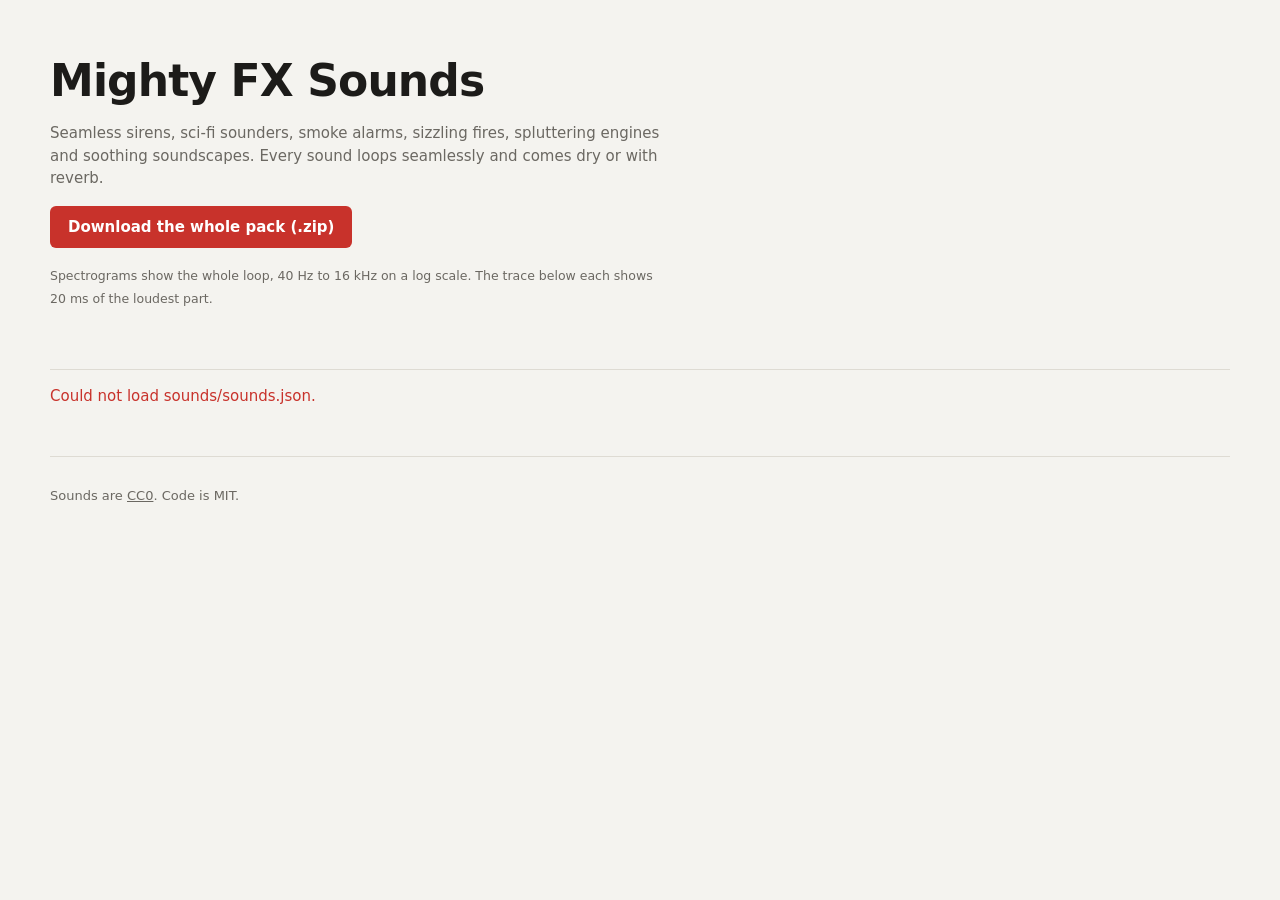
==== site/index.html @ 55cce89c "Add sirensynth looping sound effect synth and gallery" ====
<!doctype html>
<html lang="en">
<head>
<meta charset="utf-8">
<meta name="viewport" content="width=device-width, initial-scale=1">
<title>Mighty FX Sounds</title>
<style>
  :root {
    color-scheme: light dark;
    --ground: #f4f3ef;
    --card: #ffffff;
    --ink: #1c1b19;
    --muted: #6b6862;
    --line: #dedbd3;
    --accent: #c8322b;
    --accent-ink: #ffffff;
    --trace: #c8322b;
    scroll-behavior: smooth;

    @media (prefers-color-scheme: dark) {
      --ground: #141413;
      --card: #1e1e1c;
      --ink: #eeece6;
      --muted: #9c998f;
      --line: #34332f;
      --accent: #ff5a4f;
      --accent-ink: #141413;
      --trace: #ff7a70;
    }

    @media (prefers-reduced-motion: reduce) {
      scroll-behavior: auto;
    }
  }

  * {
    box-sizing: border-box;
  }

  body {
    margin: 0;
    padding: 0 16px 64px;
    background: var(--ground);
    color: var(--ink);
    font: 15px/1.5 system-ui, -apple-system, "Segoe UI", Roboto, sans-serif;

    & > * {
      max-width: 1180px;
      margin-inline: auto;
    }

    & > header {
      padding-block: 48px 24px;

      & h1 {
        margin: 0 0 8px;
        font-size: clamp(28px, 5vw, 44px);
        letter-spacing: -0.02em;
      }

      & p {
        margin: 0 0 16px;
        color: var(--muted);
        max-width: 64ch;
      }

      & a[download] {
        display: inline-block;
        padding: 10px 18px;
        border-radius: 6px;
        background: var(--accent);
        color: var(--accent-ink);
        font-weight: 600;
        text-decoration: none;
      }
    }

    & > nav {
      position: sticky;
      top: 0;
      z-index: 10;
      background: var(--ground);
      border-bottom: 1px solid var(--line);

      & ul {
        display: flex;
        gap: 6px;
        margin: 0;
        padding: 10px 0;
        list-style: none;
        overflow-x: auto;
        scrollbar-width: none;

        &::-webkit-scrollbar {
          display: none;
        }
      }

      & li {
        flex: none;
      }

      & a {
        display: block;
        padding: 4px 12px;
        border: 1px solid var(--line);
        border-radius: 999px;
        color: var(--ink);
        font-size: 13px;
        text-decoration: none;
        white-space: nowrap;

        &:hover {
          border-color: var(--muted);
        }

        &[aria-current="true"] {
          background: var(--ink);
          border-color: var(--ink);
          color: var(--card);
        }
      }
    }

    & > footer {
      margin-top: 48px;
      padding-top: 16px;
      border-top: 1px solid var(--line);
      color: var(--muted);
      font-size: 13px;

      & a {
        color: inherit;
      }
    }
  }

  main {
    & h2 {
      margin: 40px 0 16px;
      font-size: 20px;
    }

    & section {
      scroll-margin-top: 24px;
    }

    & > p[role="alert"] {
      color: var(--accent);
    }

    & section > ul {
      display: grid;
      grid-template-columns: repeat(auto-fill, minmax(min(100%, 340px), 1fr));
      gap: 16px;
      margin: 0;
      padding: 0;
      list-style: none;
    }
  }

  article {
    display: flex;
    flex-direction: column;
    height: 100%;
    background: var(--card);
    border: 1px solid var(--line);
    border-radius: 8px;
    overflow: hidden;

    &:has(button[aria-pressed="true"]) {
      border-color: var(--accent);

      & figure::after {
        display: block;
      }
    }

    & figure {
      position: relative;
      margin: 0;
      --position: 0;

      &::after {
        content: "";
        display: none;
        position: absolute;
        top: 0;
        bottom: 0;
        left: calc(var(--position) * 100%);
        width: 2px;
        background: #ffffff;
        box-shadow: 0 0 4px #000000;
        pointer-events: none;
      }
    }

    & img {
      display: block;
      width: 100%;
      height: auto;
      aspect-ratio: 4 / 1;
      background: #000004;
    }

    & svg {
      display: block;
      width: 100%;
      height: 44px;
      color: var(--trace);
      border-top: 1px solid var(--line);
    }

    & figcaption {
      position: absolute;
      right: 6px;
      bottom: 4px;
      padding: 0 4px;
      border-radius: 3px;
      background: var(--card);
      color: var(--muted);
      font-size: 11px;
    }

    & > header {
      display: flex;
      justify-content: space-between;
      align-items: baseline;
      gap: 8px;
      padding: 12px 14px 0;

      & h3 {
        margin: 0;
        font-size: 14px;
        word-break: break-all;
      }

      & p {
        margin: 0;
        color: var(--muted);
        font-size: 13px;
        white-space: nowrap;
      }
    }

    & > p {
      flex: 1;
      margin: 10px 14px;
      color: var(--muted);
      font-size: 14px;
    }

    & > footer {
      display: flex;
      flex-wrap: wrap;
      align-items: center;
      gap: 8px;
      padding: 0 14px 14px;
    }

    & button,
    & label {
      font: inherit;
      font-size: 14px;
      border: 1px solid var(--line);
      background: var(--card);
      color: var(--ink);
      padding: 6px 12px;
      cursor: pointer;
    }

    & button {
      min-width: 72px;
      border-radius: 6px;
      font-weight: 600;

      &[aria-pressed="true"] {
        background: var(--accent);
        border-color: var(--accent);
        color: var(--accent-ink);
      }
    }

    & fieldset {
      display: inline-flex;
      margin: 0;
      padding: 0;
      border: 0;

      & legend {
        position: absolute;
        width: 1px;
        height: 1px;
        overflow: hidden;
        clip-path: inset(50%);
      }

      & input {
        position: absolute;
        opacity: 0;
        pointer-events: none;
      }

      & label:first-of-type {
        border-radius: 6px 0 0 6px;
      }

      & label:last-of-type {
        border-radius: 0 6px 6px 0;
        border-left: none;
      }

      & label:has(input:checked) {
        background: var(--ink);
        border-color: var(--ink);
        color: var(--card);
      }

      & label:has(input:focus-visible) {
        outline: 2px solid var(--accent);
        outline-offset: 2px;
      }
    }

    & footer ul {
      display: flex;
      gap: 10px;
      margin: 0 0 0 auto;
      padding: 0;
      list-style: none;
      font-size: 13px;

      & a {
        color: var(--muted);
      }
    }
  }
</style>
</head>
<body>
<header>
  <h1>Mighty FX Sounds</h1>
  <p>Seamless sirens, sci-fi sounders, smoke alarms, sizzling fires, spluttering engines and soothing soundscapes. Every sound loops seamlessly and comes dry or with reverb.</p>
  <p><a href="mighty-fx-sounds.zip" download>Download the whole pack (.zip)</a></p>
  <p><small>Spectrograms show the whole loop, 40 Hz to 16 kHz on a log scale. The trace below each shows 20 ms of the loudest part.</small></p>
</header>
<nav aria-label="Sections">
  <ul></ul>
</nav>
<main></main>
<footer>
  <p>Sounds are <a href="https://creativecommons.org/publicdomain/zero/1.0/">CC0</a>. Code is MIT.</p>
</footer>

<template>
  <li>
    <article>
      <figure>
        <img loading="lazy" width="640" height="160" alt="">
        <figcaption>20 ms</figcaption>
      </figure>
      <header>
        <h3><code></code></h3>
        <p><time></time> loop</p>
      </header>
      <p></p>
      <footer>
        <button type="button" aria-pressed="false">Play</button>
        <fieldset>
          <legend>Mix</legend>
          <label><input type="radio" value="dry">Dry</label>
          <label><input type="radio" value="wet" checked>Wet</label>
        </fieldset>
        <ul>
          <li><a download>dry.wav</a></li>
          <li><a download>wet.wav</a></li>
        </ul>
      </footer>
    </article>
  </li>
</template>

<script>
  const groupTitles = {
    uk: "UK emergency",
    us: "US emergency",
    scifi: "Sci-fi",
    alarms: "Alarms",
    fire: "Fire",
    civil: "Civil defence",
    rail: "Railway",
    maritime: "Maritime",
    signals: "Signals",
    phones: "Telephone tones",
    engines: "Engines",
    ambience: "Ambience",
    roomtone: "Room tone",
  };

  let audioContext = null;
  const buffers = new Map();
  let current = null;
  let latestRequest = 0;

  function selectedMix(article) {
    return article.querySelector("fieldset input:checked").value;
  }

  async function loadBuffer(url) {
    if (!buffers.has(url)) {
      buffers.set(url, fetch(url)
        .then(response => response.arrayBuffer())
        .then(data => audioContext.decodeAudioData(data)));
    }
    return buffers.get(url);
  }

  function stopCurrent() {
    latestRequest++;
    if (!current) return;
    current.source.stop();
    const button = current.article.querySelector("button");
    button.setAttribute("aria-pressed", "false");
    button.textContent = "Play";
    current = null;
  }

  async function startPlayback(article, sound, offset) {
    const request = ++latestRequest;
    const buffer = await loadBuffer("sounds/" + sound[selectedMix(article)]);
    if (request !== latestRequest) return;
    const source = audioContext.createBufferSource();
    source.buffer = buffer;
    source.loop = true;
    source.connect(audioContext.destination);
    source.start(0, offset % buffer.duration);
    current = { article, source, startedAt: audioContext.currentTime - offset, duration: buffer.duration };
    const button = article.querySelector("button");
    button.setAttribute("aria-pressed", "true");
    button.textContent = "Stop";
    requestAnimationFrame(animate);
  }

  function animate() {
    if (!current) return;
    const position = ((audioContext.currentTime - current.startedAt) % current.duration) / current.duration;
    current.article.querySelector("figure").style.setProperty("--position", position);
    requestAnimationFrame(animate);
  }

  async function togglePlay(article, sound) {
    audioContext = audioContext || new AudioContext();
    if (audioContext.state === "suspended") await audioContext.resume();
    const wasThis = current && current.article === article;
    stopCurrent();
    if (!wasThis) await startPlayback(article, sound, 0);
  }

  async function changeMix(article, sound) {
    await showScope(article, sound);
    if (current && current.article === article) {
      const offset = audioContext.currentTime - current.startedAt;
      stopCurrent();
      await startPlayback(article, sound, offset);
    }
  }

  async function showScope(article, sound) {
    const response = await fetch("sounds/" + sound[selectedMix(article) + "_scope"]);
    const parsed = new DOMParser().parseFromString(await response.text(), "image/svg+xml");
    const svg = document.importNode(parsed.documentElement, true);
    svg.setAttribute("aria-hidden", "true");
    const figure = article.querySelector("figure");
    const previous = figure.querySelector("svg");
    if (previous) {
      previous.replaceWith(svg);
    } else {
      figure.querySelector("img").after(svg);
    }
  }

  function makeEntry(sound) {
    const entry = document.querySelector("template").content.firstElementChild.cloneNode(true);
    const article = entry.querySelector("article");

    const image = article.querySelector("img");
    image.src = "sounds/" + sound.spectrogram;
    image.alt = "Spectrogram of " + sound.name;
    article.querySelector("h3 code").textContent = sound.name;
    const length = article.querySelector("time");
    length.dateTime = "PT" + sound.length.toFixed(2) + "S";
    length.textContent = sound.length.toFixed(2) + " s";
    article.querySelector(":scope > p").textContent = sound.description;

    const [dryLink, wetLink] = article.querySelectorAll("footer ul a");
    dryLink.href = "sounds/" + sound.dry;
    wetLink.href = "sounds/" + sound.wet;

    article.querySelector("button").addEventListener("click", () => togglePlay(article, sound));
    article.querySelectorAll("fieldset input").forEach(input => {
      input.name = "mix-" + sound.name;
      input.addEventListener("change", () => changeMix(article, sound));
    });

    showScope(article, sound);
    return entry;
  }

  function trackActiveSection(links, headings) {
    let active = null;
    const update = () => {
      let found = headings[0];
      for (const heading of headings) {
        if (heading.getBoundingClientRect().top < 120) found = heading;
      }
      if (found === active) return;
      active = found;
      links.forEach(link => {
        if (link.hash === "#" + active.parentElement.id) {
          link.setAttribute("aria-current", "true");
          link.scrollIntoView({ block: "nearest", inline: "nearest" });
        } else {
          link.removeAttribute("aria-current");
        }
      });
    };
    window.addEventListener("scroll", update, { passive: true });
    update();
  }

  async function build() {
    const main = document.querySelector("main");
    const navList = document.querySelector("body > nav ul");
    try {
      const sounds = await (await fetch("sounds/sounds.json")).json();
      const groups = new Map();
      for (const sound of sounds) {
        if (!groups.has(sound.group)) groups.set(sound.group, []);
        groups.get(sound.group).push(sound);
      }

      const links = [];
      const headings = [];
      for (const group of Object.keys(groupTitles).concat([...groups.keys()])) {
        if (!groups.has(group)) continue;
        const title = groupTitles[group] || group;

        const section = document.createElement("section");
        section.id = group;
        section.setAttribute("aria-labelledby", group + "-heading");
        const heading = document.createElement("h2");
        heading.id = group + "-heading";
        heading.textContent = title;
        const list = document.createElement("ul");
        groups.get(group).forEach(sound => list.appendChild(makeEntry(sound)));
        section.append(heading, list);
        main.appendChild(section);
        headings.push(heading);

        const item = document.createElement("li");
        const link = document.createElement("a");
        link.href = "#" + group;
        link.textContent = title;
        item.appendChild(link);
        navList.appendChild(item);
        links.push(link);

        groups.delete(group);
      }

      trackActiveSection(links, headings);
      const target = location.hash && document.getElementById(decodeURIComponent(location.hash.slice(1)));
      if (target) target.scrollIntoView({ behavior: "instant" });
    } catch (error) {
      const message = document.createElement("p");
      message.setAttribute("role", "alert");
      message.textContent = "Could not load sounds/sounds.json.";
      main.appendChild(message);
    }
  }

  build();
</script>
</body>
</html>
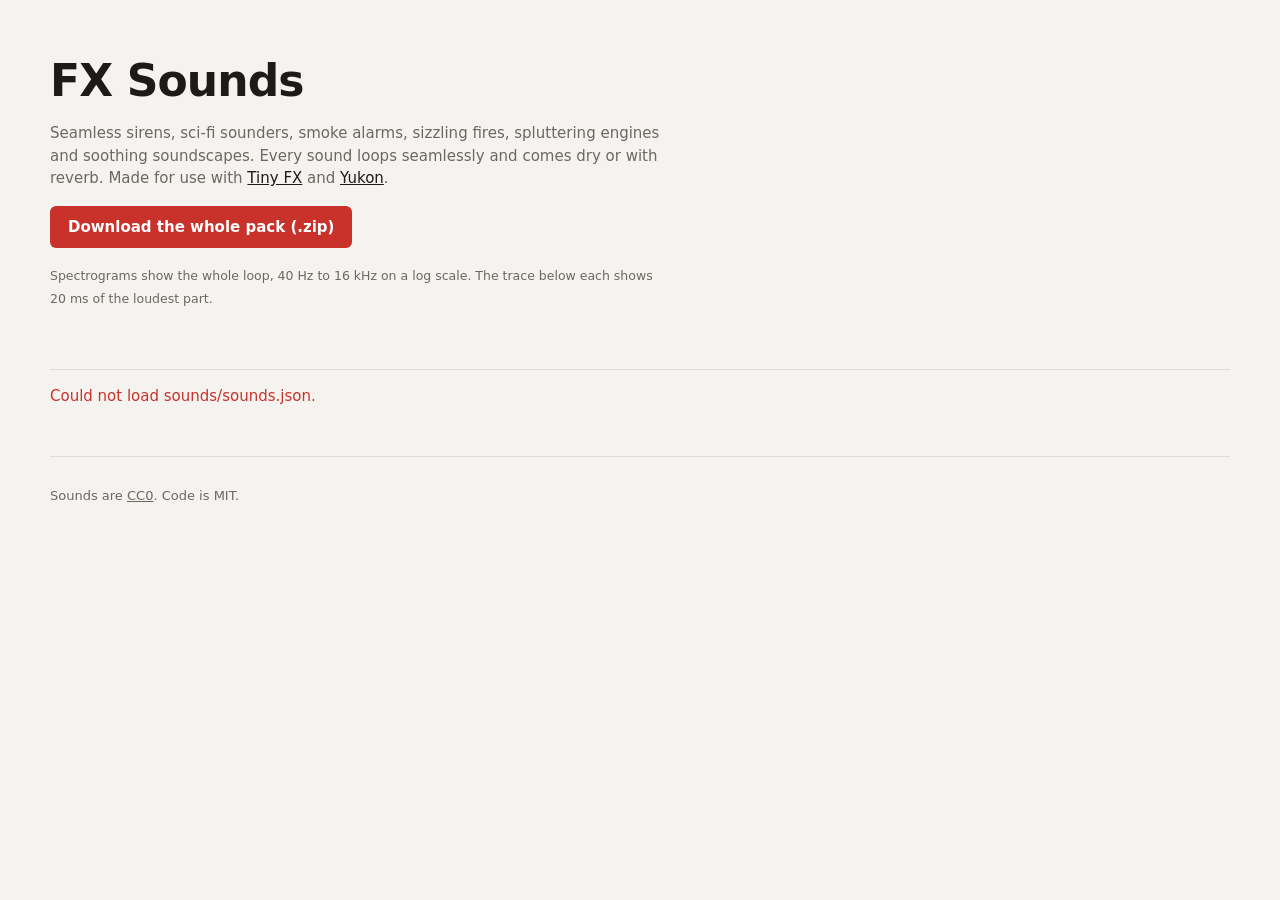
==== commit 536d9056: "Add electricity sounds, Tiny FX and Yukon links, rename to fx-sounds" ====
--- a/site/index.html
+++ b/site/index.html
@@ -3,7 +3,7 @@
 <head>
 <meta charset="utf-8">
 <meta name="viewport" content="width=device-width, initial-scale=1">
-<title>Mighty FX Sounds</title>
+<title>FX Sounds</title>
 <style>
   :root {
     color-scheme: light dark;
@@ -62,6 +62,10 @@
         margin: 0 0 16px;
         color: var(--muted);
         max-width: 64ch;
+
+        & a:not([download]) {
+          color: var(--ink);
+        }
       }
 
       & a[download] {
@@ -339,9 +343,9 @@
 </head>
 <body>
 <header>
-  <h1>Mighty FX Sounds</h1>
-  <p>Seamless sirens, sci-fi sounders, smoke alarms, sizzling fires, spluttering engines and soothing soundscapes. Every sound loops seamlessly and comes dry or with reverb.</p>
-  <p><a href="mighty-fx-sounds.zip" download>Download the whole pack (.zip)</a></p>
+  <h1>FX Sounds</h1>
+  <p>Seamless sirens, sci-fi sounders, smoke alarms, sizzling fires, spluttering engines and soothing soundscapes. Every sound loops seamlessly and comes dry or with reverb. Made for use with <a href="https://shop.pimoroni.com/collections/tiny-fx">Tiny FX</a> and <a href="https://shop.pimoroni.com/collections/yukon">Yukon</a>.</p>
+  <p><a href="fx-sounds.zip" download>Download the whole pack (.zip)</a></p>
   <p><small>Spectrograms show the whole loop, 40 Hz to 16 kHz on a log scale. The trace below each shows 20 ms of the loudest part.</small></p>
 </header>
 <nav aria-label="Sections">
@@ -392,6 +396,7 @@
     maritime: "Maritime",
     signals: "Signals",
     phones: "Telephone tones",
+    electric: "Electricity",
     engines: "Engines",
     ambience: "Ambience",
     roomtone: "Room tone",
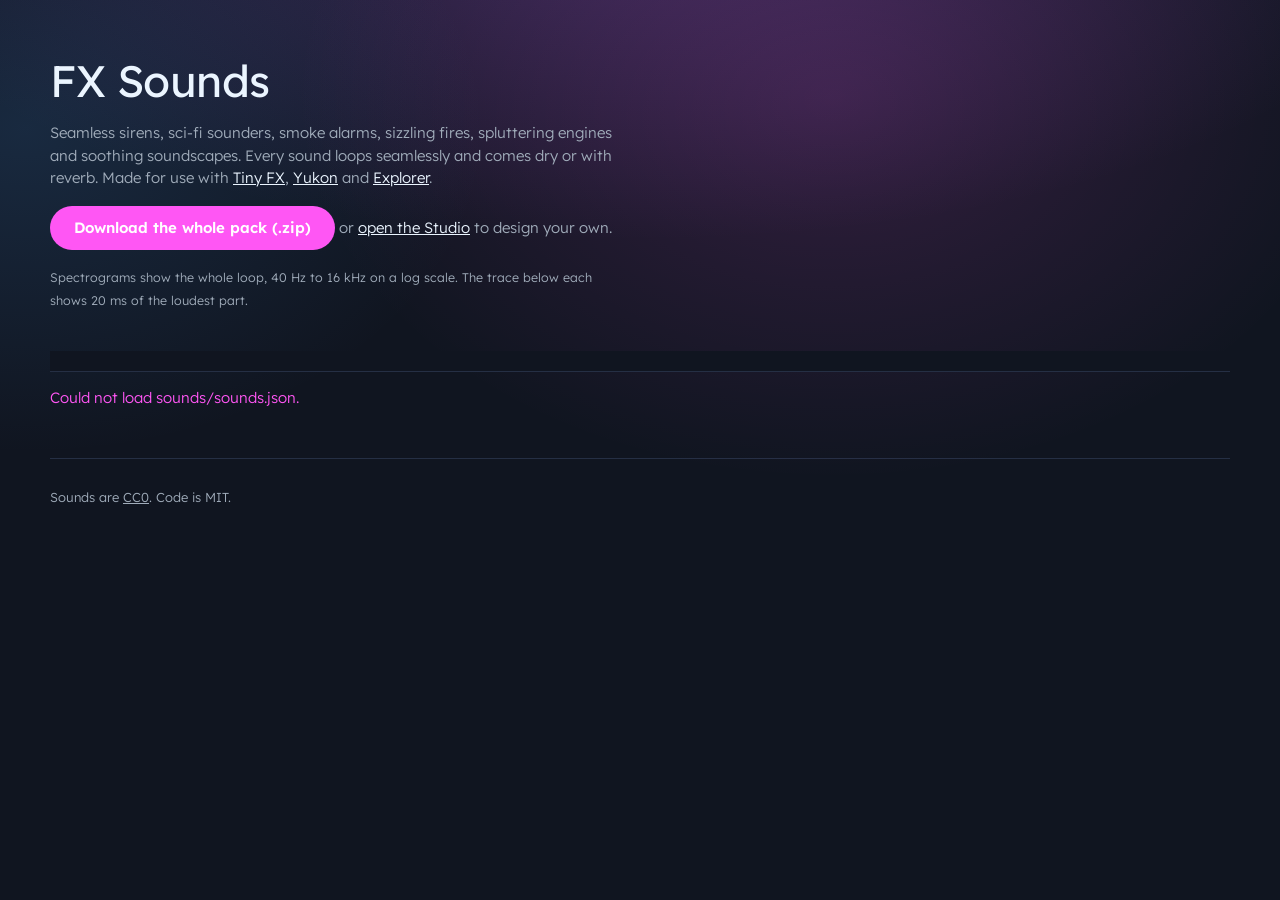
==== commit f0c24636: "Add Studio, automatable engine settings, clips and badgewa.re theme" ====
--- a/site/index.html
+++ b/site/index.html
@@ -4,29 +4,25 @@
 <meta charset="utf-8">
 <meta name="viewport" content="width=device-width, initial-scale=1">
 <title>FX Sounds</title>
+<link rel="preconnect" href="https://fonts.googleapis.com">
+<link rel="preconnect" href="https://fonts.gstatic.com" crossorigin>
+<link rel="stylesheet" href="https://fonts.googleapis.com/css2?family=Lexend:wght@300..700&display=swap">
 <style>
   :root {
-    color-scheme: light dark;
-    --ground: #f4f3ef;
-    --card: #ffffff;
-    --ink: #1c1b19;
-    --muted: #6b6862;
-    --line: #dedbd3;
-    --accent: #c8322b;
-    --accent-ink: #ffffff;
-    --trace: #c8322b;
+    color-scheme: dark;
+    --ground: #101520;
+    --card: #161d2b;
+    --ink: rgb(235, 245, 255);
+    --muted: rgb(160, 172, 186);
+    --line: rgba(150, 180, 255, 0.16);
+    --accent: rgb(255, 86, 244);
+    --accent-ink: rgb(255, 255, 255);
+    --trace: rgb(255, 86, 244);
+    --wash:
+      radial-gradient(56rem 40rem at calc(50% + 12rem) 6rem, rgba(255, 86, 244, 0.15), transparent 60%),
+      radial-gradient(48rem 34rem at 2% 8rem, rgba(70, 150, 230, 0.16), transparent 60%),
+      radial-gradient(72rem 30rem at 50% -6rem, rgba(160, 90, 220, 0.28), transparent 70%);
     scroll-behavior: smooth;
-
-    @media (prefers-color-scheme: dark) {
-      --ground: #141413;
-      --card: #1e1e1c;
-      --ink: #eeece6;
-      --muted: #9c998f;
-      --line: #34332f;
-      --accent: #ff5a4f;
-      --accent-ink: #141413;
-      --trace: #ff7a70;
-    }
 
     @media (prefers-reduced-motion: reduce) {
       scroll-behavior: auto;
@@ -40,9 +36,10 @@
   body {
     margin: 0;
     padding: 0 16px 64px;
-    background: var(--ground);
+    background: var(--wash), var(--ground);
+    background-repeat: no-repeat;
     color: var(--ink);
-    font: 15px/1.5 system-ui, -apple-system, "Segoe UI", Roboto, sans-serif;
+    font: 300 15px/1.5 "Lexend", system-ui, -apple-system, "Segoe UI", Roboto, sans-serif;
 
     & > * {
       max-width: 1180px;
@@ -55,7 +52,8 @@
       & h1 {
         margin: 0 0 8px;
         font-size: clamp(28px, 5vw, 44px);
-        letter-spacing: -0.02em;
+        font-weight: 400;
+        letter-spacing: -0.01em;
       }
 
       & p {
@@ -70,8 +68,8 @@
 
       & a[download] {
         display: inline-block;
-        padding: 10px 18px;
-        border-radius: 6px;
+        padding: 0.7rem 1.5rem;
+        border-radius: 2rem;
         background: var(--accent);
         color: var(--accent-ink);
         font-weight: 600;
@@ -344,8 +342,8 @@
 <body>
 <header>
   <h1>FX Sounds</h1>
-  <p>Seamless sirens, sci-fi sounders, smoke alarms, sizzling fires, spluttering engines and soothing soundscapes. Every sound loops seamlessly and comes dry or with reverb. Made for use with <a href="https://shop.pimoroni.com/collections/tiny-fx">Tiny FX</a> and <a href="https://shop.pimoroni.com/collections/yukon">Yukon</a>.</p>
-  <p><a href="fx-sounds.zip" download>Download the whole pack (.zip)</a></p>
+  <p>Seamless sirens, sci-fi sounders, smoke alarms, sizzling fires, spluttering engines and soothing soundscapes. Every sound loops seamlessly and comes dry or with reverb. Made for use with <a href="https://shop.pimoroni.com/collections/tiny-fx">Tiny FX</a>, <a href="https://shop.pimoroni.com/collections/yukon">Yukon</a> and <a href="https://shop.pimoroni.com/products/explorer">Explorer</a>.</p>
+  <p><a href="fx-sounds.zip" download>Download the whole pack (.zip)</a> or <a href="studio/">open the Studio</a> to design your own.</p>
   <p><small>Spectrograms show the whole loop, 40 Hz to 16 kHz on a log scale. The trace below each shows 20 ms of the loudest part.</small></p>
 </header>
 <nav aria-label="Sections">
@@ -397,6 +395,7 @@
     signals: "Signals",
     phones: "Telephone tones",
     electric: "Electricity",
+    clips: "Clips",
     engines: "Engines",
     ambience: "Ambience",
     roomtone: "Room tone",
